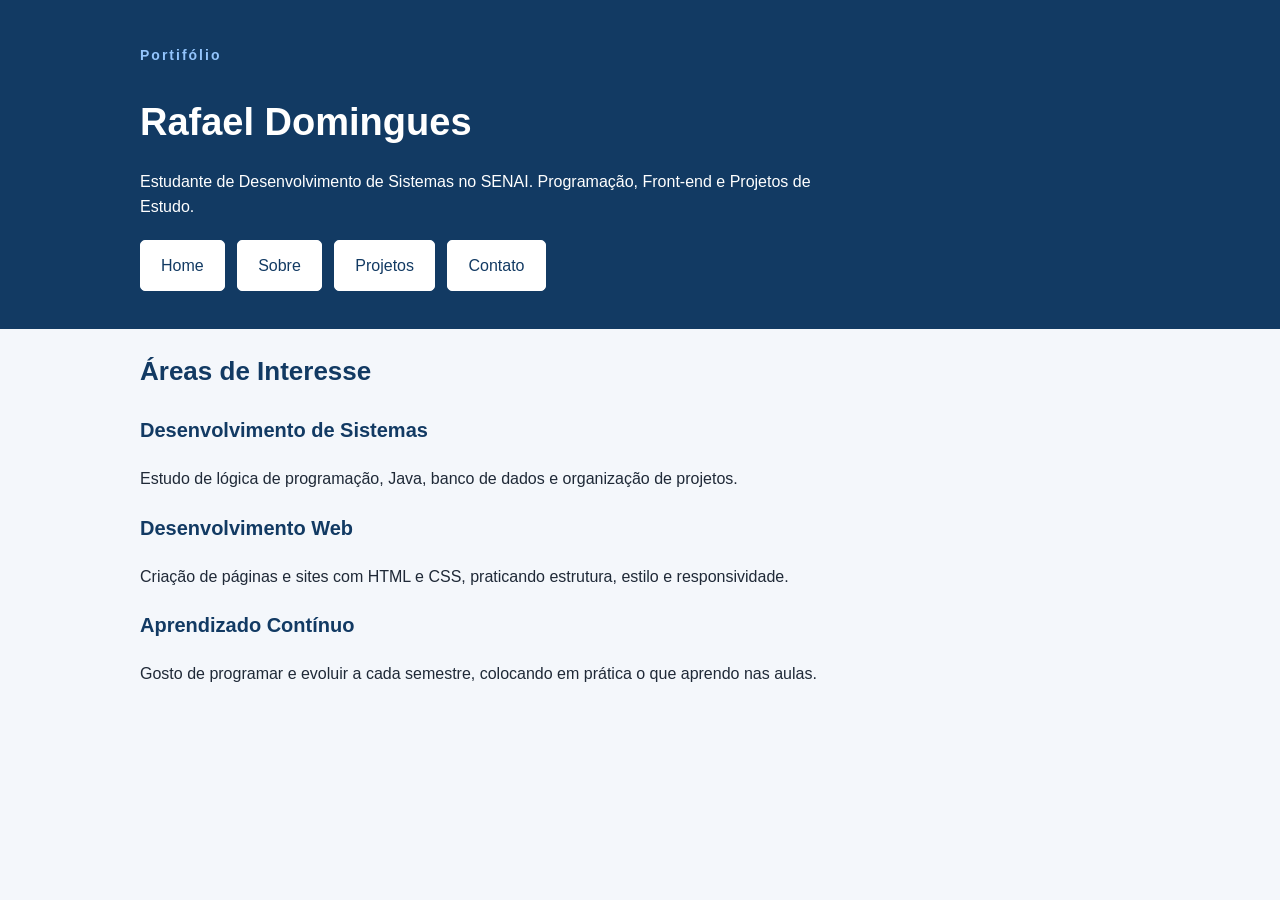
==== 2 semestre/HTML/rafaeldominguesdev.io/index.html @ 38d25f11 "Atividade CSS E HTML Adicionais" ====
<!DOCTYPE html>
<html lang="pt-br">
<head>
    <meta charset="UTF-8">
    <meta name="viewport" content="width=device-width, initial-scale=1.0">
    <title>Rafael Domingues | Portifólio</title>
    <link rel="stylesheet" href="./style/style.css">
</head>
<body>
    <header class="cabecalho">
        <div class="container">
            <p class="etiqueta">Portifólio</p>

            <h1>Rafael Domingues</h1>

            <p class="subtitulo">
                Estudante de Desenvolvimento de Sistemas no SENAI.
                Programação, Front-end e Projetos de Estudo.
            </p>

            <nav class="menu-principal">
                <ul class="menu-lista"> 
                    <li><a class="menu-link" href="index.html">Home</a></li>
                    <li><a class="menu-link" href="./pages/sobre.html">Sobre</a></li>
                    <li><a class="menu-link" href="./pages/projetos.html">Projetos</a></li>
                    <li><a class="menu-link" href="./pages/contato.html">Contato</a></li>
                </ul>
            </nav>

        </div>
    </header>
    <main>
        <section class="secao">
            <div class="container">
                <h2 class="titulo-secao">Áreas de Interesse</h2>

                <div class="grade-cards">
                    <article class="card">
                        <h3>Desenvolvimento de Sistemas</h3>
                        <p>
                            Estudo de lógica de programação, Java, banco de dados
                            e organização de projetos.
                        </p>
                    </article>
                    <article class="card">
                        <h3>Desenvolvimento Web</h3>
                        <p>
                            Criação de páginas e sites com HTML e CSS, praticando
                            estrutura, estilo e responsividade.
                        </p>
                    </article>
                    <article class="card">
                        <h3>Aprendizado Contínuo</h3>
                        <p>
                            Gosto de programar e evoluir a cada semestre, colocando
                            em prática o que aprendo nas aulas.
                        </p>
                    </article>

                </div>

            </div>
        </section>
    </main>

</body>
</html>
---- 2 semestre/HTML/rafaeldominguesdev.io/style/style.css ----
*{
    box-sizing: border-box;
}

body{
    margin: 0;
    

    background-color: #f4f7fb;
    color: #1f2937;

    font-family: Arial, Helvetica, sans-serif;
    font-size: 16px;
    line-height: 1.6;  
    
}

h1, h2, h3{
    color: #123a63;

}

h1{
    font-size: 38px;
    margin-bottom: 10px;

}

h2{
    font-size: 26px;

}

h3{
    font-size: 20px;

}

a{
    color: #1d4ed8;

}

.container{
    width: 90%;
    max-width: 1000px;

    margin: 0 auto;

}

.cabecalho{
    background-color: #123a63;
    color: white;

    padding: 30px 0;
   
}

.cabecalho h1{
    color: white;
    font-weight: 700;
}

.etiqueta{
    margin-bottom: 5px;

    color: #93c5fd;

    font-size: 14px;
    font-weight: bold;
    letter-spacing: 2px;
    
}

.subtitulo{
    max-width: 700px;
}

.menu-lista {
    margin: 20px 0 0;
    padding: 0;

    list-style: none;

}

.menu-lista li{
    display: inline-block;

    margin-right: 8px;
    margin-bottom: 8px;


}

.menu-link {
    display: inline-block;    

    padding: 12px 20px;
    
    background-color: #fff;
    color: #123a63;

    border: 1px solid #fff;
    border-radius: 5px;

    text-decoration: none;

}

.menu-principal{
    margin: 0;
}
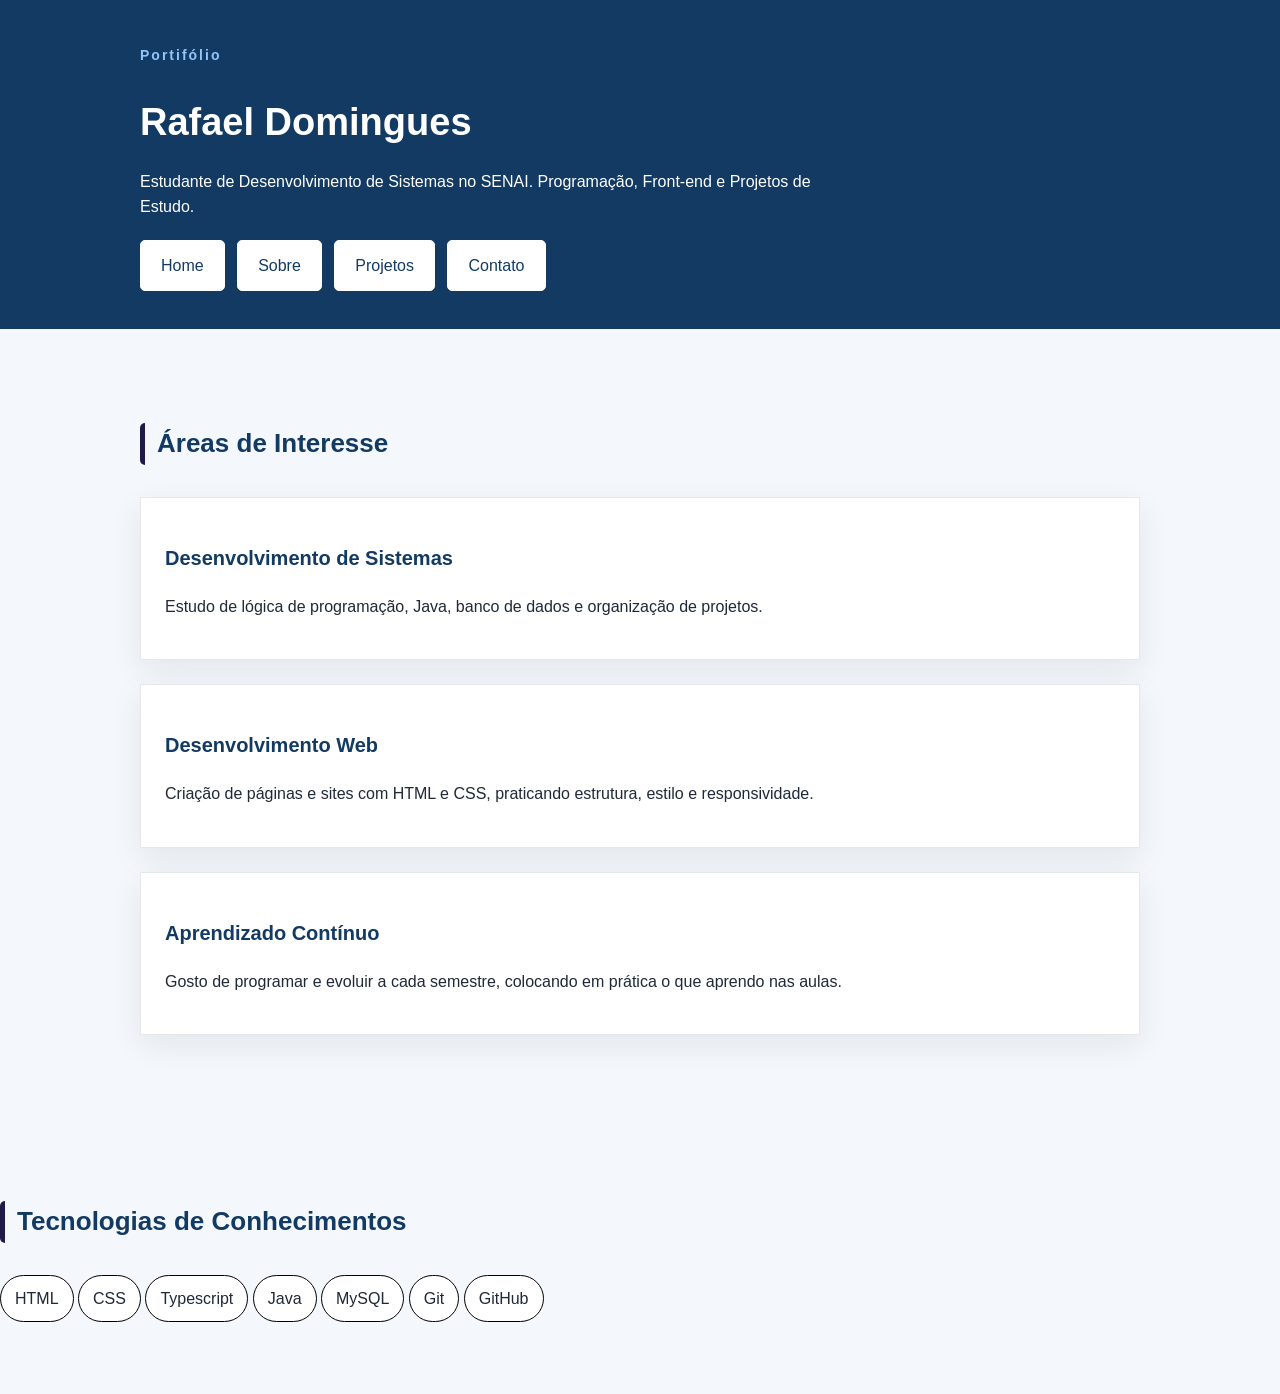
==== commit c2f7d571: "Atualização e estilização do conteudo da página" ====
--- a/2 semestre/HTML/rafaeldominguesdev.io/index.html
+++ b/2 semestre/HTML/rafaeldominguesdev.io/index.html
@@ -61,6 +61,21 @@
 
             </div>
         </section>
+        <section class="secao secao-tecnologias">
+            <div class="container"></div>
+            <h2 class="titulo-secao">Tecnologias de Conhecimentos</h2>
+
+            <ul class="lista-tecnologias">
+                <li>HTML</li>
+                <li>CSS</li>
+                <li>Typescript</li>
+                <li>Java</li>
+                <li>MySQL</li>
+                <li>Git</li>
+                <li>GitHub</li>
+            </ul>
+
+        </section>
     </main>
 
 </body>
--- a/2 semestre/HTML/rafaeldominguesdev.io/style/style.css
+++ b/2 semestre/HTML/rafaeldominguesdev.io/style/style.css
@@ -111,7 +111,47 @@
 
 }
 
-.menu-principal{
-    margin: 0;
+.secao{
+    padding: 72px 0;
 }
 
+.titulo-secao {
+    margin-bottom: 32px;
+    padding-left: 12px;
+
+    border-left: 5px solid #1e1b4b;
+    border-radius: 5px; 
+    
+}
+
+.grade-cards{
+    display: grid;
+    gap: 24px;
+
+}
+
+.card {
+    padding: 24px;
+    background-color: #fff;
+
+    border: 1px solid #e5e7eb;
+    border-radius: 0ch;
+    box-shadow: 0 10px 30px rgba(20, 45, 70, 0.08);
+
+}
+
+.lista-tecnologias{
+    list-style: none;
+    padding: 0;
+    margin: 0;
+
+}
+
+.lista-tecnologias li {
+    padding:  10px 14px;
+    background-color: #fff;
+    display: inline-block;
+    border: 1px solid #000;
+    border-radius: 999px;
+}
+
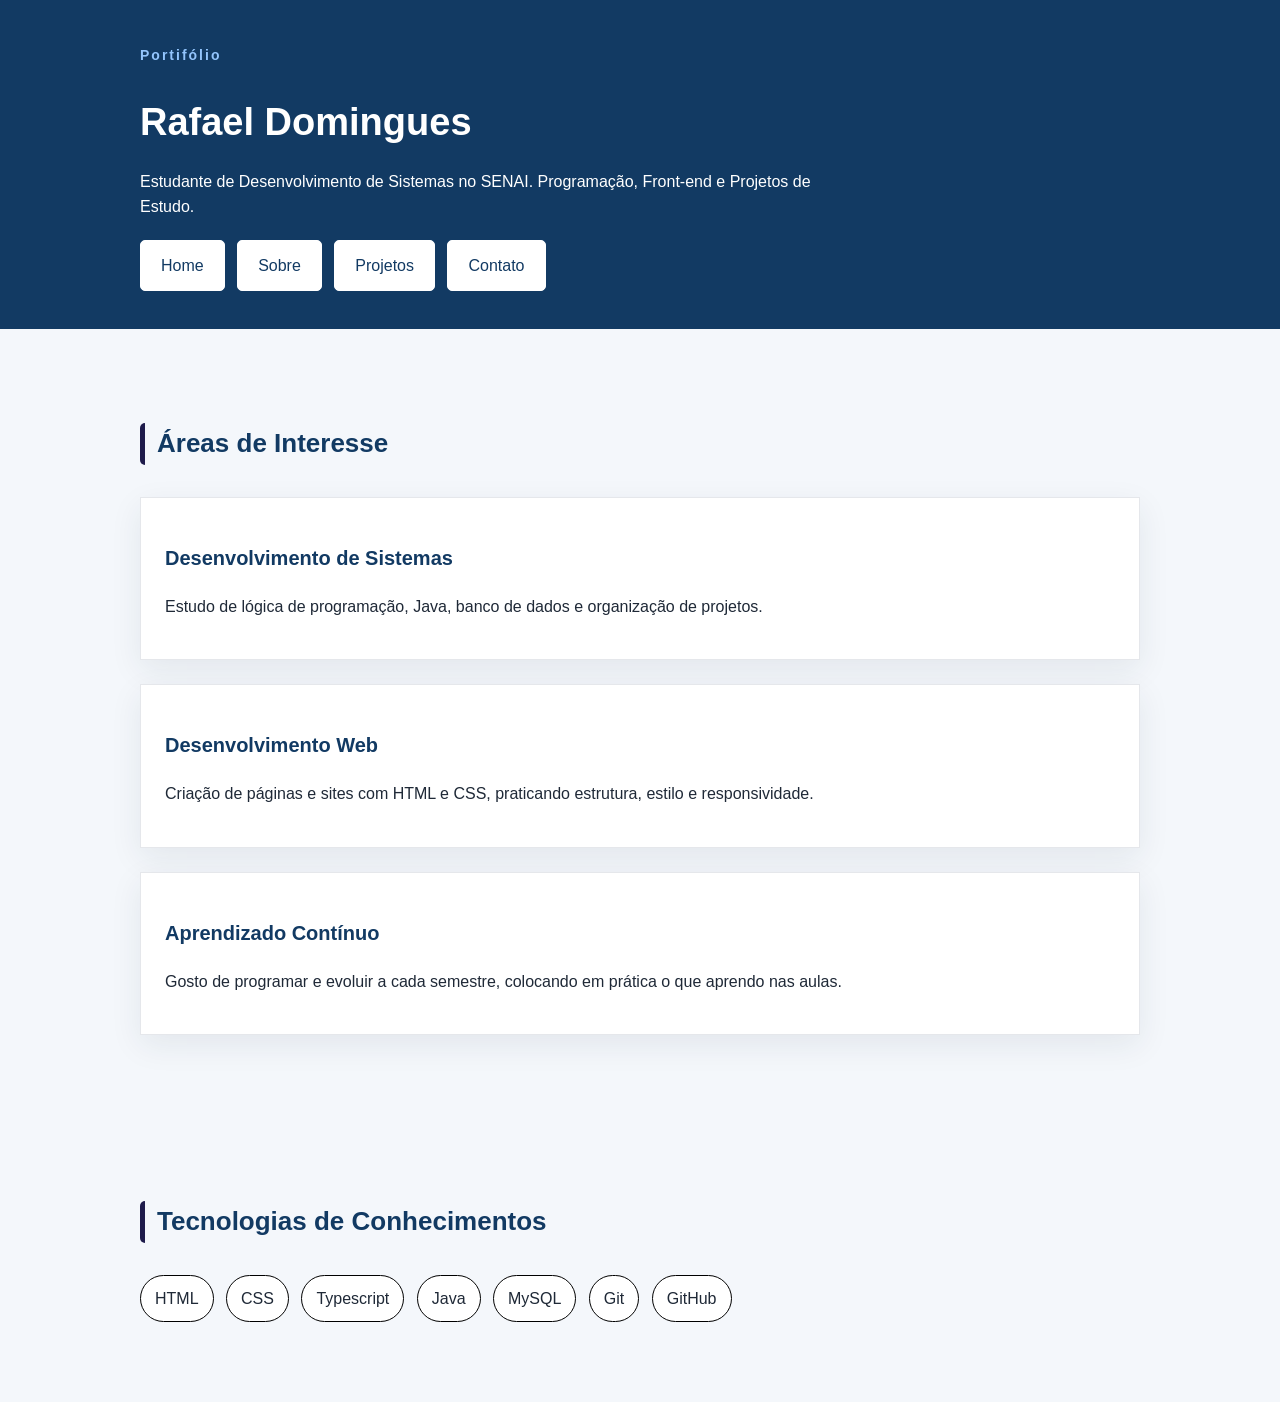
==== commit 7cb66856: "Correcao do footer" ====
--- a/2 semestre/HTML/rafaeldominguesdev.io/index.html
+++ b/2 semestre/HTML/rafaeldominguesdev.io/index.html
@@ -62,18 +62,19 @@
             </div>
         </section>
         <section class="secao secao-tecnologias">
-            <div class="container"></div>
-            <h2 class="titulo-secao">Tecnologias de Conhecimentos</h2>
+            <div class="container">
+                <h2 class="titulo-secao">Tecnologias de Conhecimentos</h2>
 
-            <ul class="lista-tecnologias">
-                <li>HTML</li>
-                <li>CSS</li>
-                <li>Typescript</li>
-                <li>Java</li>
-                <li>MySQL</li>
-                <li>Git</li>
-                <li>GitHub</li>
-            </ul>
+                <ul class="lista-tecnologias">
+                    <li>HTML</li>
+                    <li>CSS</li>
+                    <li>Typescript</li>
+                    <li>Java</li>
+                    <li>MySQL</li>
+                    <li>Git</li>
+                    <li>GitHub</li>
+                </ul>
+            </div>
 
         </section>
     </main>
--- a/2 semestre/HTML/rafaeldominguesdev.io/style/style.css
+++ b/2 semestre/HTML/rafaeldominguesdev.io/style/style.css
@@ -148,9 +148,13 @@
 }
 
 .lista-tecnologias li {
+    display: inline-block;
+
+    margin-right: 8px;
+    margin-bottom: 8px;
+
     padding:  10px 14px;
     background-color: #fff;
-    display: inline-block;
     border: 1px solid #000;
     border-radius: 999px;
 }
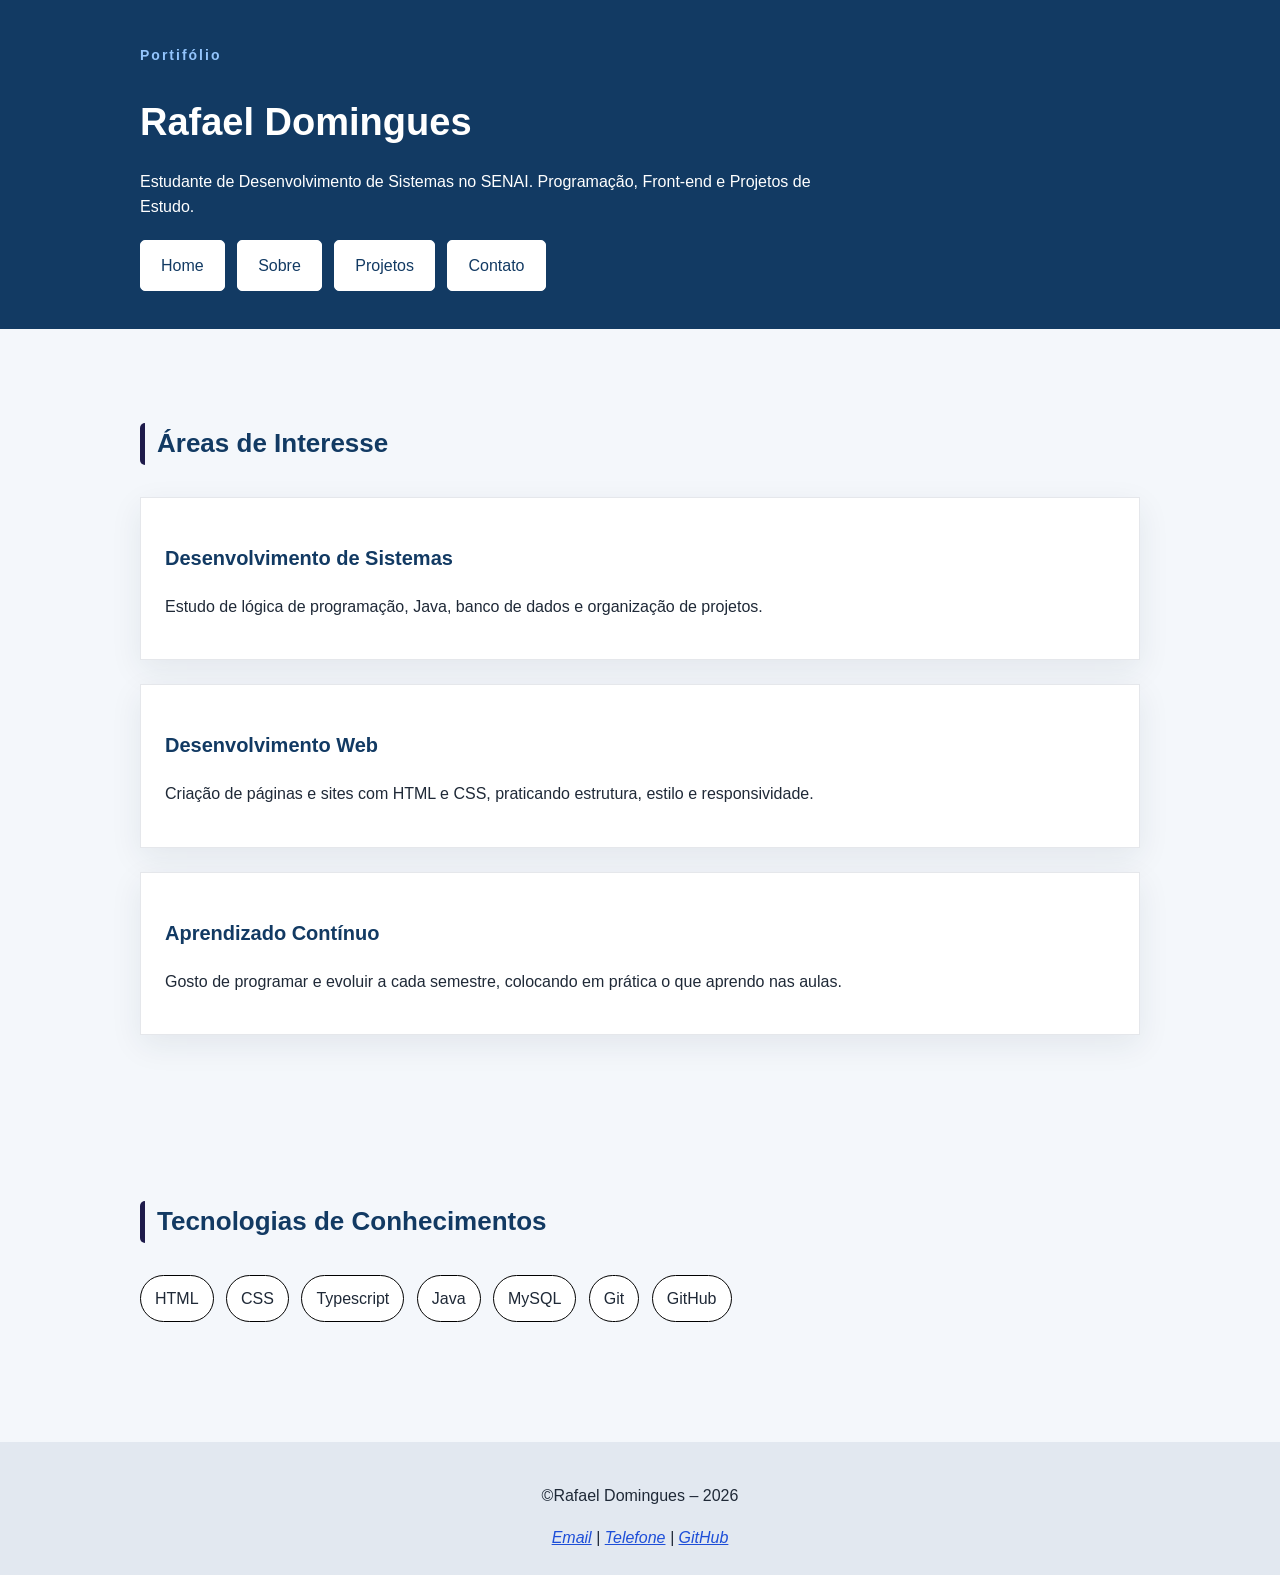
==== commit 8be68e2b: "Alteração no footer" ====
--- a/2 semestre/HTML/rafaeldominguesdev.io/index.html
+++ b/2 semestre/HTML/rafaeldominguesdev.io/index.html
@@ -79,5 +79,20 @@
         </section>
     </main>
 
+    <footer class="rodape">
+        <div class="container">
+            <p>&copy;Rafael Domingues – 2026</p>
+            <address>
+                <a href="mailto:rafael@gmail.com">Email</a>
+                <span> | </span>
+                <a href="tel:+5515998080000">Telefone</a>
+                <span> | </span>
+                <a href="https://github.com/rafaeldominguesdev" target="_blank">GitHub</a>
+                
+
+            </address>
+        </div>
+    </footer>
+
 </body>
 </html>
--- a/2 semestre/HTML/rafaeldominguesdev.io/style/style.css
+++ b/2 semestre/HTML/rafaeldominguesdev.io/style/style.css
@@ -159,3 +159,14 @@
     border-radius: 999px;
 }
 
+.rodape{
+    margin-top: 40px;
+    padding: 25px 0;
+    background-color: #e2e8f0;
+
+    text-align: center;
+    font-style: normal;
+    
+
+}
+
